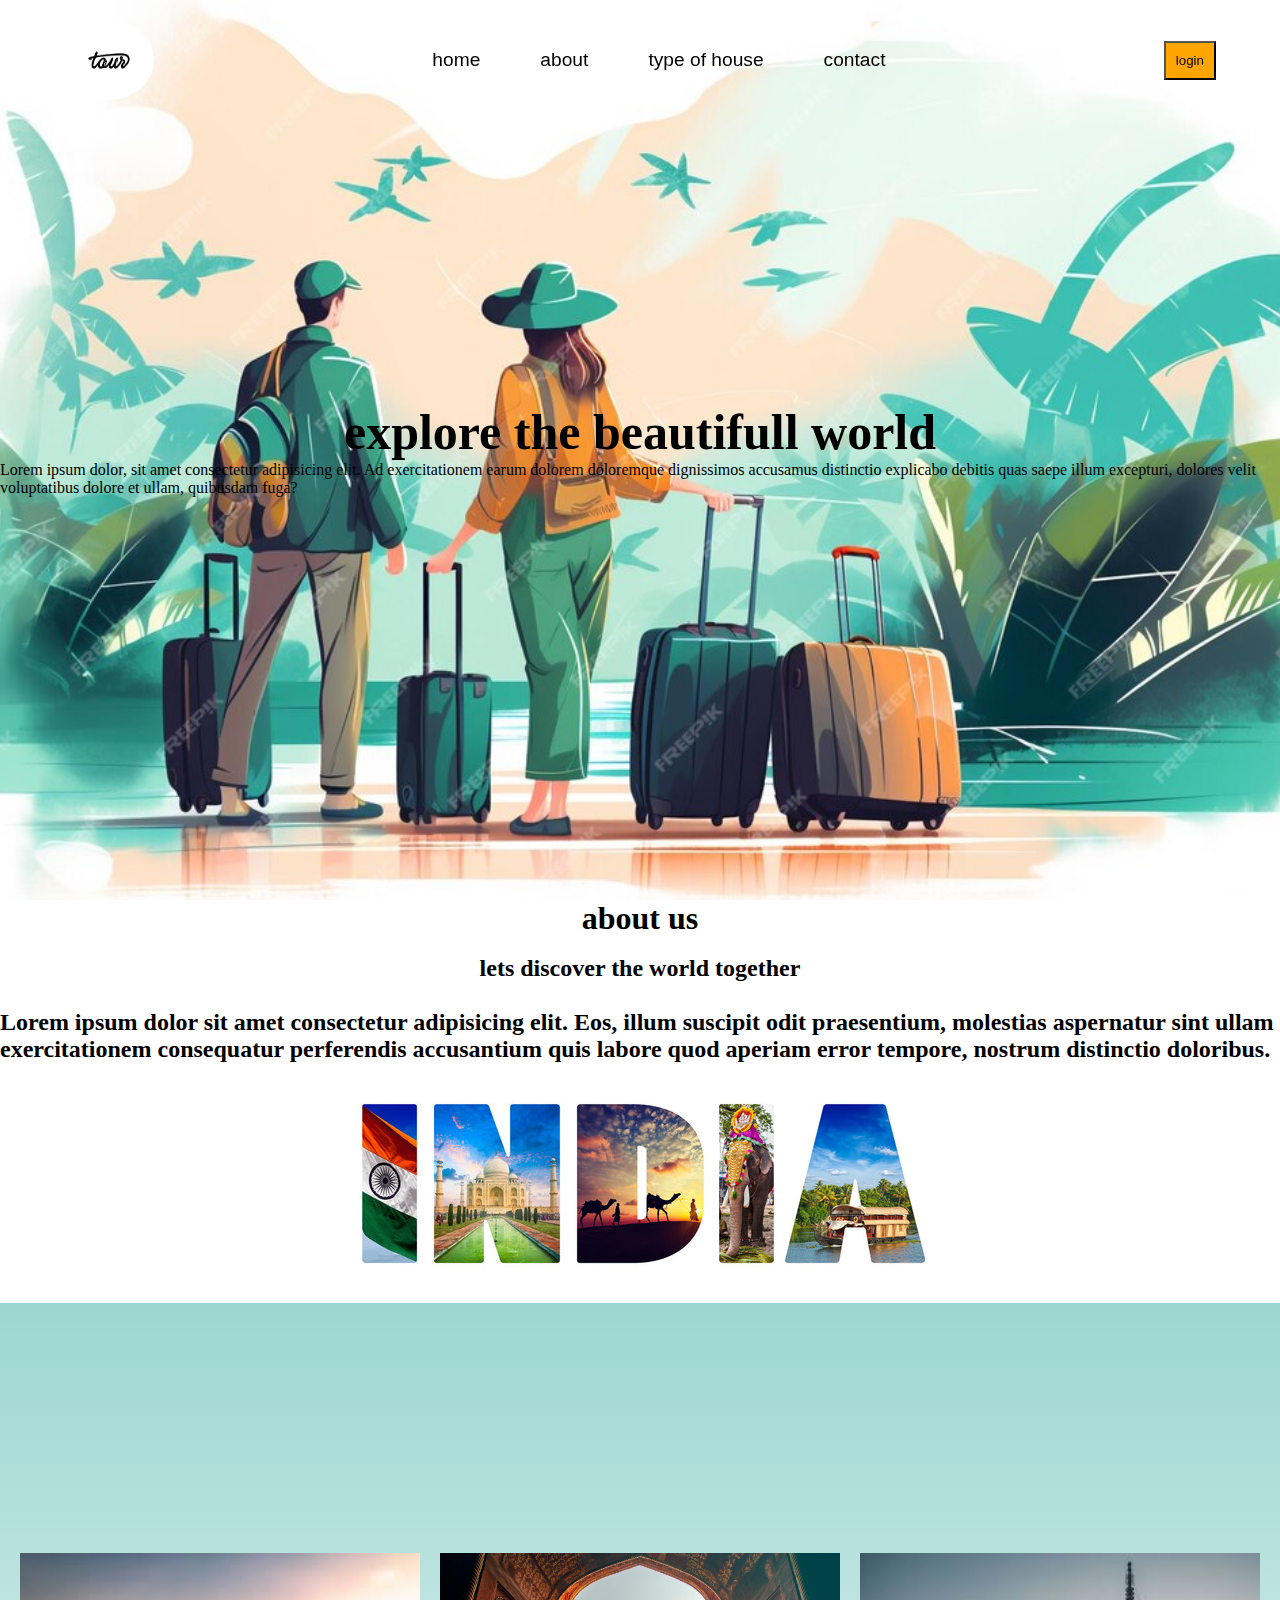
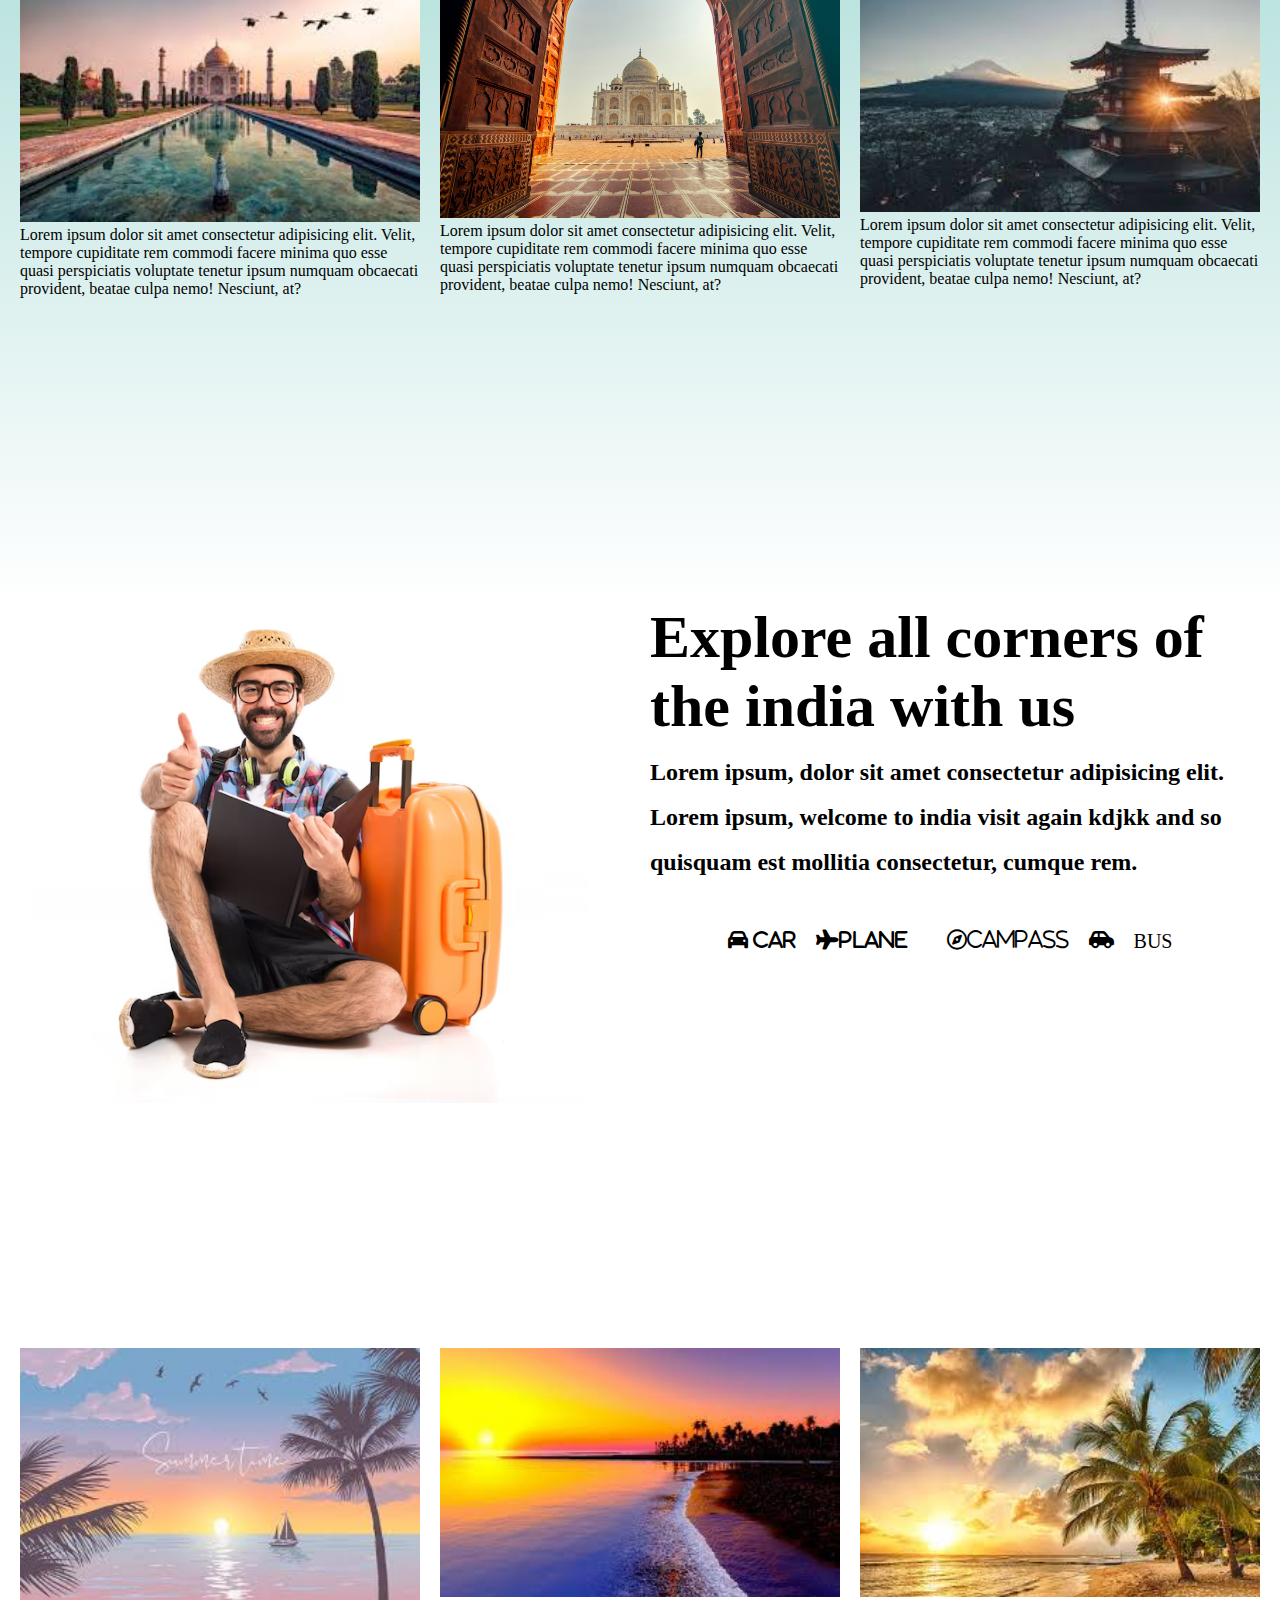
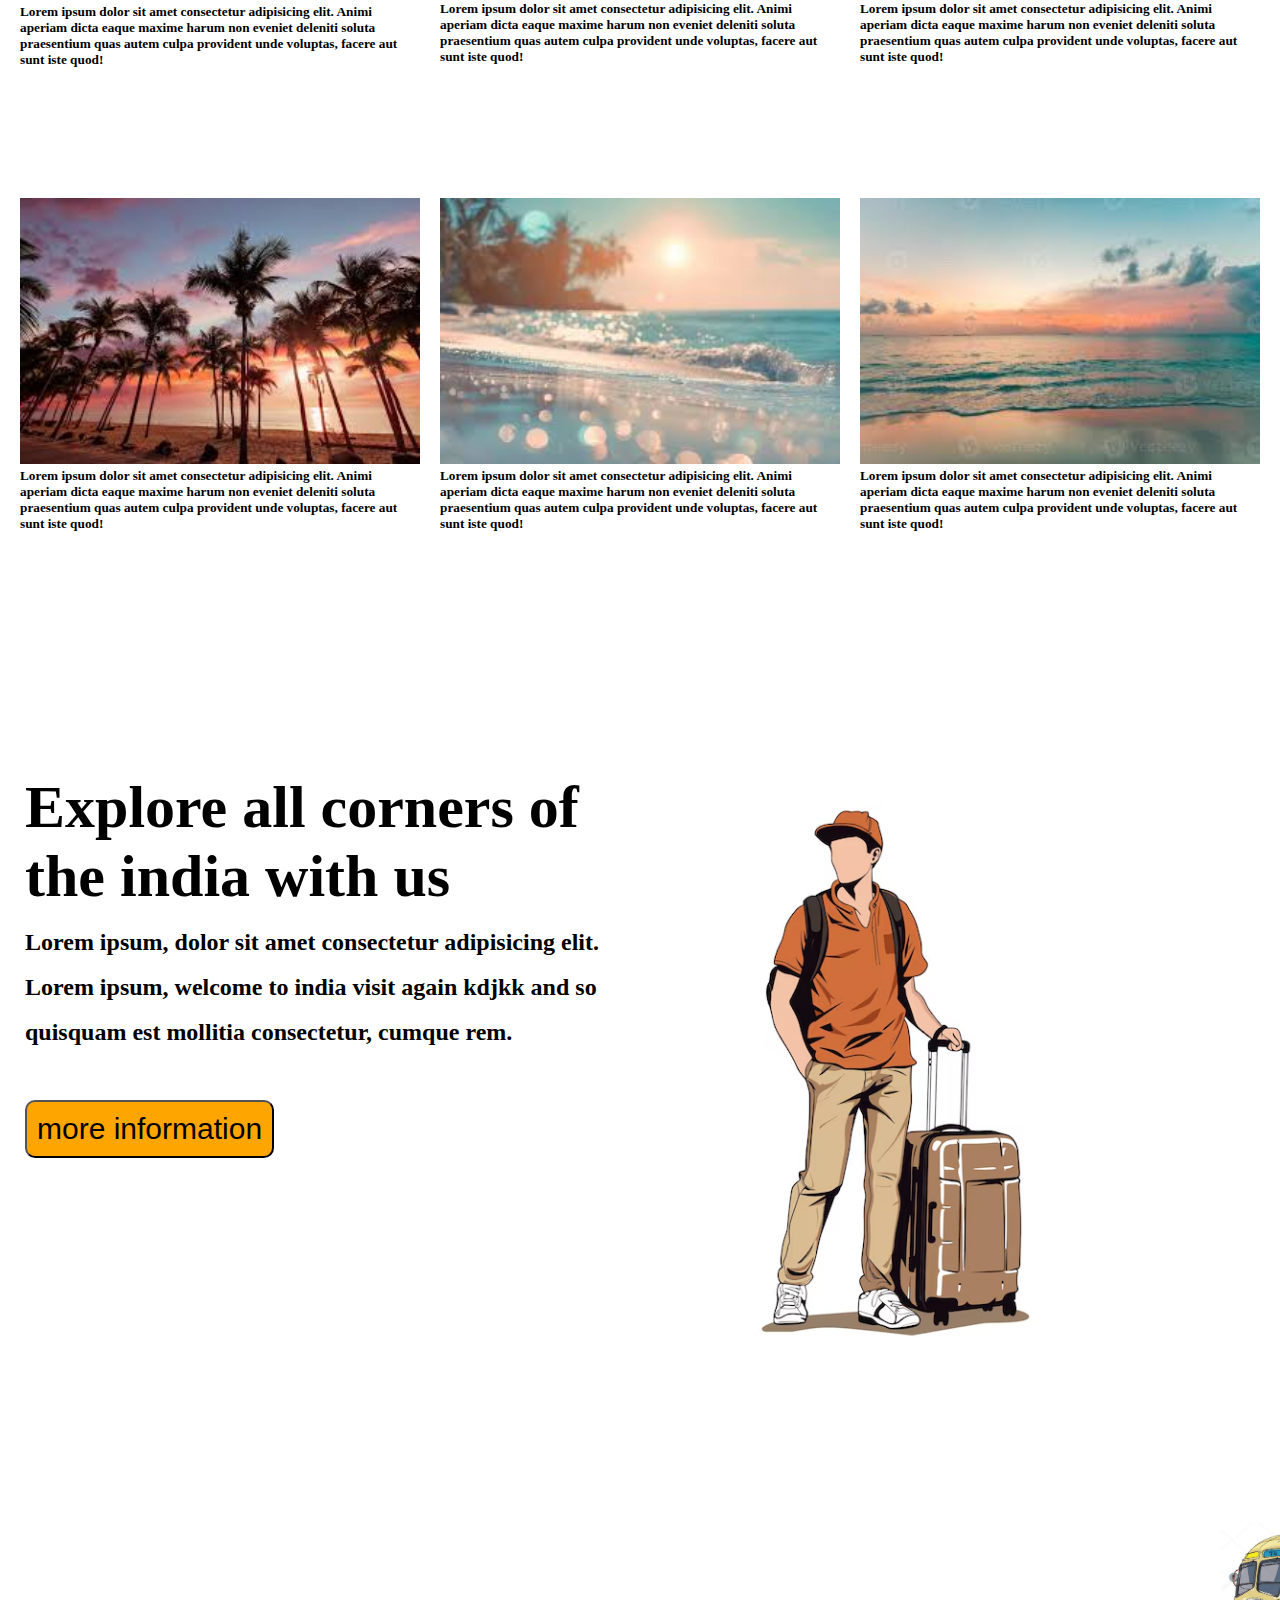
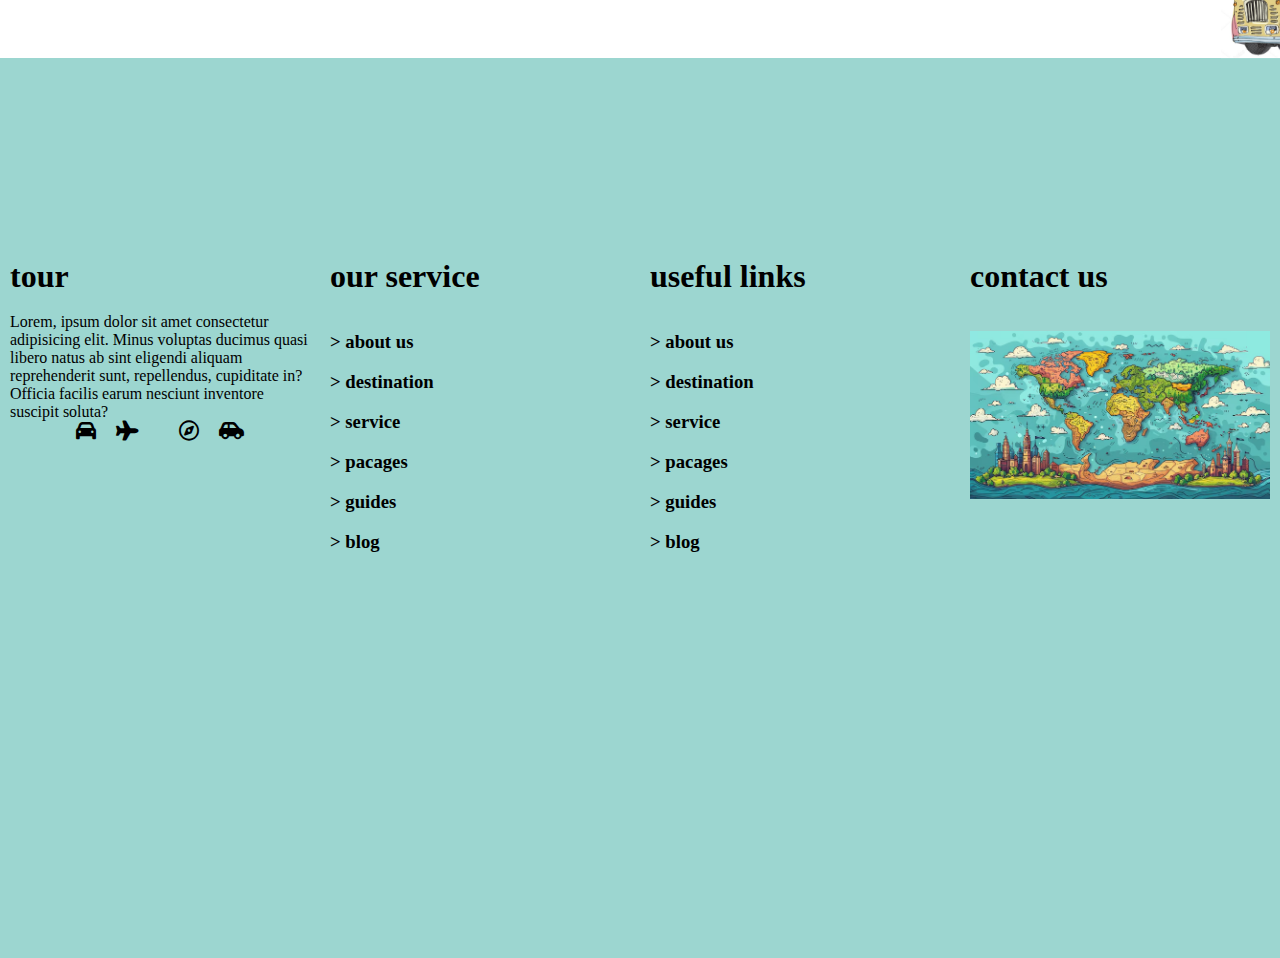
==== index.html @ 8ca603d1 "final coomiit" ====
<!DOCTYPE html>
<html lang="en">
<head>
    <meta charset="UTF-8">
    <meta name="viewport" content="width=device-width, initial-scale=1.0">
    <title>css level two</title>
    <link rel="stylesheet" href="style.css">
    <link rel="stylesheet" href="https://cdnjs.cloudflare.com/ajax/libs/font-awesome/6.7.2/css/all.min.css">
</head>
<body>
<header id="toppart">
    <img src="tour.png" alt="logo">
    <nav >
        <ul>
            <li><a href="">home</a></li>
            <li><a href="">about</a></li>
            <li><a href="">type of house</a></li>
            <li><a href="">contact</a></li>
        </ul>
    </nav>
    <button>login</button>
</header>


<!-- nav code ends here -->

<main>
    <section id="home">
        <h1 class="head">explore the beautifull world</h1>
        <p style width="50%">Lorem ipsum dolor, sit amet consectetur adipisicing elit. Ad exercitationem earum dolorem doloremque dignissimos accusamus distinctio explicabo debitis quas saepe illum excepturi, dolores velit voluptatibus dolore et ullam, quibusdam fuga?</p>


    </section>

    <!-- home section ebds here -->

    <section id="about">
        <span class="aboutus ">
            <h1>about us</h1><br>
        <h2>lets discover the world together<h2><br>
            <p>Lorem ipsum dolor sit amet consectetur adipisicing elit. Eos, illum suscipit odit praesentium, molestias aspernatur sint ullam exercitationem consequatur perferendis accusantium quis labore quod aperiam error tempore, nostrum distinctio doloribus.</p>
            <div class="india"><img src="india.jpg" alt=""></div>
        </span>
    </section>
    
     
     <div class="cards">
        <div><img src="card 1.jpg" alt="" width="400px"><p>Lorem ipsum dolor sit amet consectetur adipisicing elit. Velit, tempore cupiditate rem commodi facere minima quo esse quasi perspiciatis voluptate tenetur ipsum numquam obcaecati provident, beatae culpa nemo! Nesciunt, at?</p></div>
        <div><img src="card 4.jpg" alt="" width="400px"><p>Lorem ipsum dolor sit amet consectetur adipisicing elit. Velit, tempore cupiditate rem commodi facere minima quo esse quasi perspiciatis voluptate tenetur ipsum numquam obcaecati provident, beatae culpa nemo! Nesciunt, at?</p></div>
        <div><img src="card 10.jpg" alt="" width="400px"><p>Lorem ipsum dolor sit amet consectetur adipisicing elit. Velit, tempore cupiditate rem commodi facere minima quo esse quasi perspiciatis voluptate tenetur ipsum numquam obcaecati provident, beatae culpa nemo! Nesciunt, at?</p></div>
     </div> 
     

    <div class="container">
        <div class="man"><img src="man bag 2.avif" alt="" height="500px"></div>
        <div>
            <h1 class="ex">Explore all corners of the india  with us</h1><br>
           <H2>Lorem ipsum, dolor sit amet consectetur adipisicing elit.</H2><br>
           <H2>Lorem ipsum, welcome to india visit again kdjkk and so </H2><br>
           <H2> quisquam est mollitia consectetur, cumque rem.</H2><br>
            <br><br>
            
                <span class="icons"><i class="fa-solid fa-car"> CAR</i>
                <i class="fa-solid fa-plane">PLANE</i>
                <i class="fa-light fa-globe"></i>
                <!-- <i class="fa-solid fa-location-dot"></i> -->
                <i class="fa-regular fa-compass">campass</i>
                <i class="fa-solid fa-car-side"></i>BUS</span>
                
        </div>
    </div>
   <section2 >
    <div class="parent">
        <div><img src="img10.jpg" alt="" width="400px">
        <h5>Lorem ipsum dolor sit amet consectetur adipisicing elit. Animi aperiam dicta eaque maxime harum non eveniet deleniti soluta praesentium quas autem culpa provident unde voluptas, facere aut sunt iste quod!</h5></div>
        <div><img src="img16.jpg" alt="" width="400px"><h5>Lorem ipsum dolor sit amet consectetur adipisicing elit. Animi aperiam dicta eaque maxime harum non eveniet deleniti soluta praesentium quas autem culpa provident unde voluptas, facere aut sunt iste quod!</h5></div>
        <div><img src="img15.jpg" alt="" width="400px"><h5>Lorem ipsum dolor sit amet consectetur adipisicing elit. Animi aperiam dicta eaque maxime harum non eveniet deleniti soluta praesentium quas autem culpa provident unde voluptas, facere aut sunt iste quod!</h5></div>
       
    </div>
    <div class="parent">
        <div><img src="img13.jpg" alt="" width="400px"><h5>Lorem ipsum dolor sit amet consectetur adipisicing elit. Animi aperiam dicta eaque maxime harum non eveniet deleniti soluta praesentium quas autem culpa provident unde voluptas, facere aut sunt iste quod!</h5></div>
        <div><img src="img14.jpg" alt="" width="400px"><h5>Lorem ipsum dolor sit amet consectetur adipisicing elit. Animi aperiam dicta eaque maxime harum non eveniet deleniti soluta praesentium quas autem culpa provident unde voluptas, facere aut sunt iste quod!</h5></div>
        <div><img src="img12.jpg" alt="" width="400px"><h5>Lorem ipsum dolor sit amet consectetur adipisicing elit. Animi aperiam dicta eaque maxime harum non eveniet deleniti soluta praesentium quas autem culpa provident unde voluptas, facere aut sunt iste quod!</h5></div>
       
    </div>
   </section2>
   <!-- section 2 ends here -->
    <section3>
        <div class="container2">
            <div> <h1 class="ex">Explore all corners of the india  with us</h1><br>
                <H2>Lorem ipsum, dolor sit amet consectetur adipisicing elit.</H2><br>
                <H2>Lorem ipsum, welcome to india visit again kdjkk and so </H2><br>
                <H2> quisquam est mollitia consectetur, cumque rem.</H2><br>
                 <br><br>
                 <button class="btn">more information</button>
                 </div>
            <div class="cartoon"><img src="manbag 4.avif" alt="" height="600px"></div>
        </div>

    </section3>
    <div id="marquee">
        <marquee behavior="leftt" direction="left">
            <img src="bus.jpg" alt=""></marquee>
    </div>
    
        <div class="footer">
            <div >
                
                <h1>tour</h1><br>
                <p>Lorem, ipsum dolor sit amet consectetur adipisicing elit. Minus voluptas ducimus quasi libero natus ab sint eligendi aliquam reprehenderit sunt, repellendus, cupiditate in? Officia facilis earum nesciunt inventore suscipit soluta?</p>
                <span class="icons"><i class="fa-solid fa-car"> </i>
                    <i class="fa-solid fa-plane"></i>
                    <i class="fa-light fa-globe"></i>
                    <!-- <i class="fa-solid fa-location-dot"></i> -->
                    <i class="fa-regular fa-compass"></i>
                    <i class="fa-solid fa-car-side"></i></span>
            </div>
            <div>
                <h1>our service</h1><br><br>
                <h3>> about us</h3><br>
                <h3>> destination</h3><br>
                <h3>> service</h3><br>
                <h3>> pacages</h3><br>
                <h3>> guides</h3><br>
                <h3>> blog</h3><br>
            </div>
            <div>
                <h1>useful links</h1><br><br>
                <h3>> about us</h3><br>
                <h3>> destination</h3><br>
                <h3>> service</h3><br>
                <h3>> pacages</h3><br>
                <h3>> guides</h3><br>
                <h3>> blog</h3><br>
            </div>
            <div>
                <h1>contact us</h1><br><br>
                <img src="map.avif" alt="" width="300px">

            </div>
            
        </div>
        





</main>


</body>
    
</body>
</html>
---- style.css ----
*{
    padding: 0px;
    margin: 0px;
    box-sizing: border-box;
}
#toppart{
    width:90%;
    height: 50px;
    display: flex;
    flex-wrap:wrap ;
    justify-content: space-between; 
    align-items: center;
    background-color:white;
    margin: auto;
    /* border-radius: 50px; */
    position: fixed;
    top: 20px;
    left: 5%;
    background: transparent;
    }
    #toppart img{
        width: 90px;
        height: 80px;
        border-radius: 50%;
        
    }
    #toppart nav ul{
        display: flex;
        gap: 60px;
        list-style: none;
        

    }

    #toppart nav ul li a{
        text-decoration:none ;
        font-family:"jaro",sans-serif;
        font-size:larger ;
        color:black;
        
    }
    #toppart nav ul li a:hover{
        background-color: rgb(147, 217, 155);
        border-radius: 20%;
        padding-left: 15px;
        padding-right: 15px;
        padding-top: 5px;
        padding-bottom: 5px;
        transition: 0.5s;
    }
    #toppart button{
        padding: 10px;
        /* border-top-right-radius: 20px;
        border-bottom-left-radius: 20px        ; */
        background-color: orange;
    }

#home{
    width: 100%;
    height: 100vh;
    background-image: url(poster\ 6.jpg);
    background-repeat: no-repeat;
    background-size:cover ;
    background-position: center;
    color:black;
    display: flex;
    flex-wrap: wrap;
    flex-direction: column ;
    justify-content: center;
    align-items: center;
}
.head{
    font-size: 50px;
}
.aboutus{
    display: flex;
    flex-wrap: wrap;
    flex-direction: column ;
    justify-content: center;
    align-items: center;

}
.aboutus div{
    display: flex;
    flex-wrap: wrap;
    flex-direction: column ;
    justify-content: center;
    align-items: center;

}
.india:hover{
    transform: scale(0.9);
    transition:1s ;
}
.cards{
    width: 100%;
    height: 100vh;
     display: flex;
    flex-wrap: wrap;
    justify-content: center;
    align-items: center;
    gap: 20px;
    background: linear-gradient(to bottom,rgb(156, 214, 208),white);
    
}
.cards div{
    height: 400px;
    width: 400px;
    
}
.cards div:hover{
    transform: scale(1.2);
    transition: 1s;
}
.container{
    width: 100%;
    height: 80vh;
    display: flex;
    flex-wrap: wrap;
    justify-content: center;
    gap: 20px;
    
    
}
.container div{
    height: 500px;
    width: 600px;
  
}
.ex{
    font-size: 60px;
    font-family:cursive;
}
.man:hover{
    transform:scale(0.9);
    transition: 1s;
    
}
.icons{
    font-size: 20px;
    display: flex;
    justify-content:center;
     gap: 20px;
}
.parent{
    height: 50vh;
    width: 100%;
    /* border: 1px,solid,black; */
    /* background: linear-gradient(to top,rgb(156, 214, 208),white); */
    display: flex;
    flex-wrap: wrap;
    justify-content: center;
    align-items: center;
    gap:20px;
}
.parent div{
    width: 400px;
    height: 400px;
   

}
.parent div:hover{
    transform: scale(0.9);
    transition: 1s;
}

.container2{
    width: 100%;
    height: 100vh;
    /* border: 1px,solid,black; */
    display: flex;
    flex-wrap: wrap;
    justify-content: center;
    align-items: center;
    gap:30px
}
.container2 div{
    height: 600px;
    width: 600px;
    /* border: 1px,solid,black; */
}
.cartoon:hover{
    transform: scale(0.9);
    transition: 1s;
}
.btn{
    font-size: 30px;
    padding: 10px;
    /* border-top-right-radius: 20px;
    border-bottom-left-radius: 20px        ; */
    background-color: orange;
    border-radius: 10px;
    

}
#marquee{
    height: 15vh;
    font-size: 30px;
}
#marquee img{
    height: 15vh;
    font-size: 30px;
}
.footer{
    width: 100%;
    height: 100vh;
    
    display: flex;
    flex-wrap: wrap;
    justify-content: center;
    align-items: center;
    gap:20px;
}
.footer div{
    width: 300px;
    height: 500px;
    /* border: 1px,solid,black; */

}
.footer{
    background-color: rgb(156, 214, 208);
}
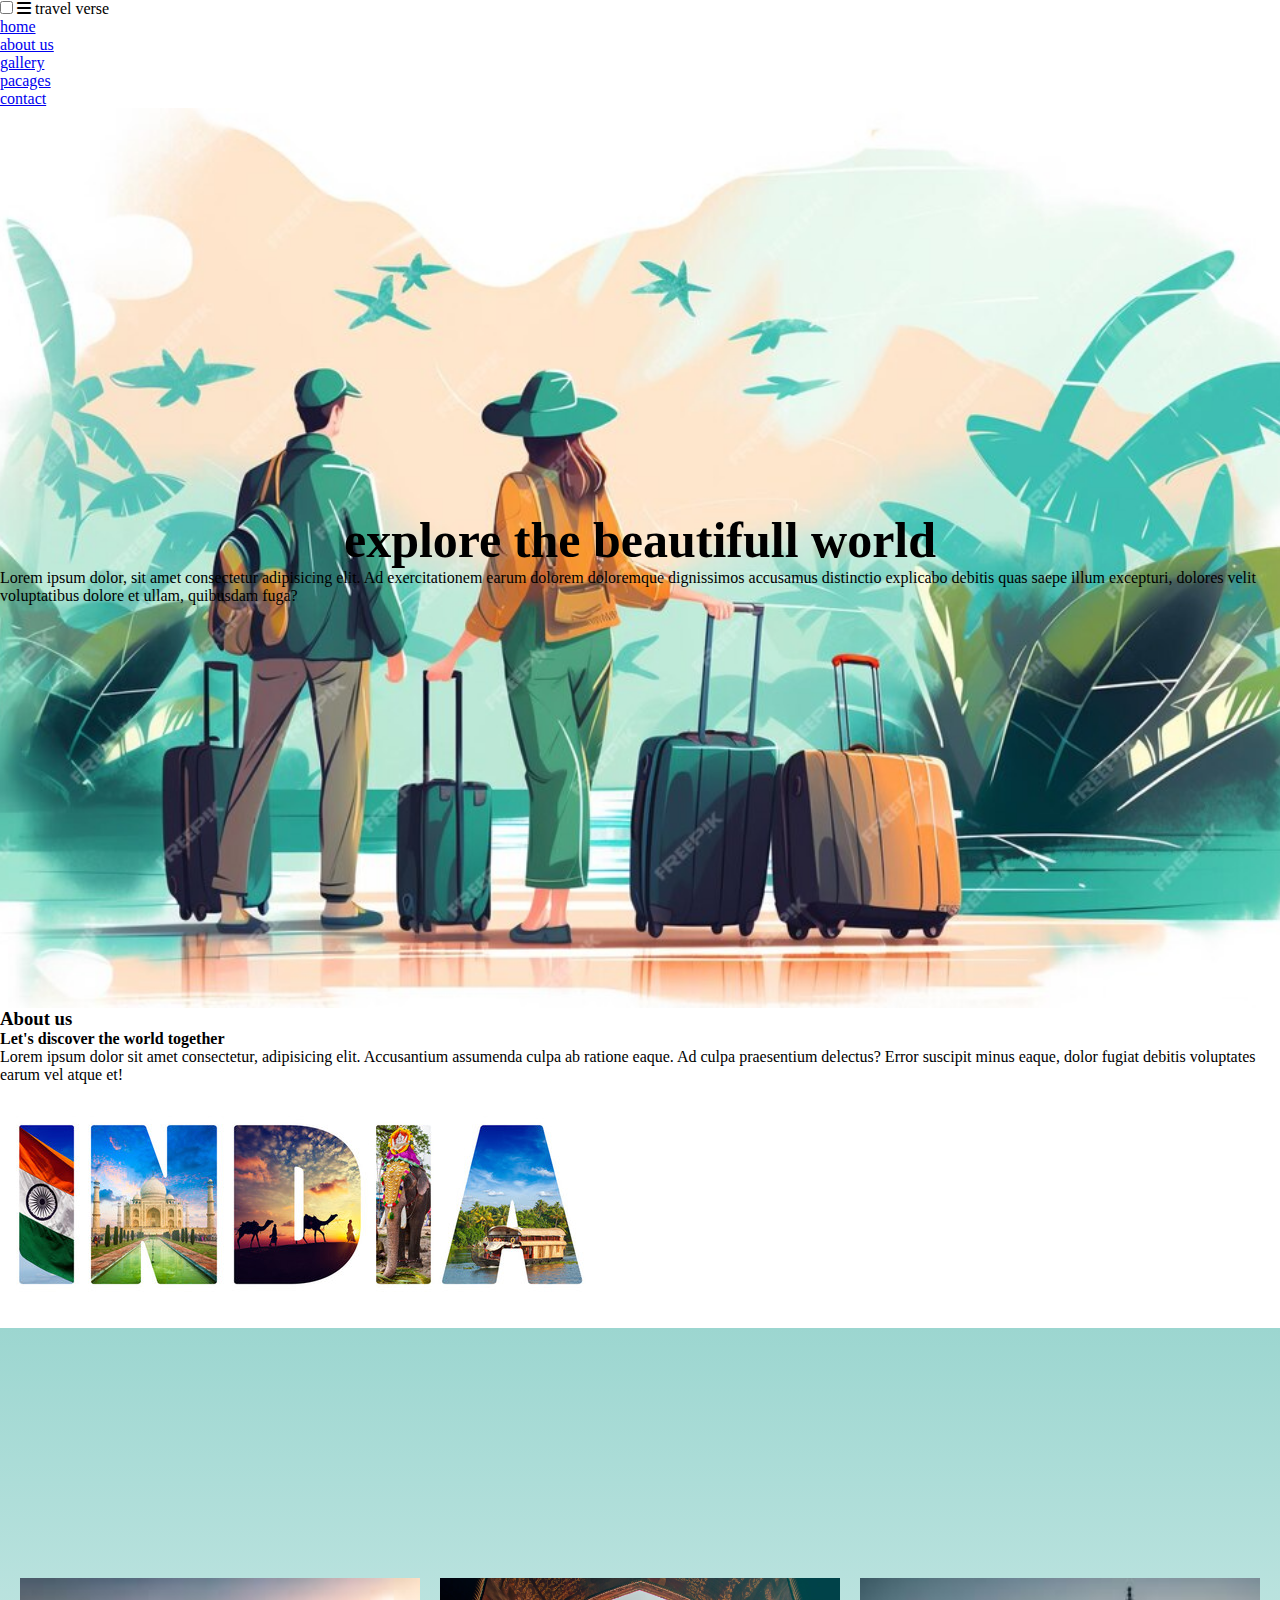
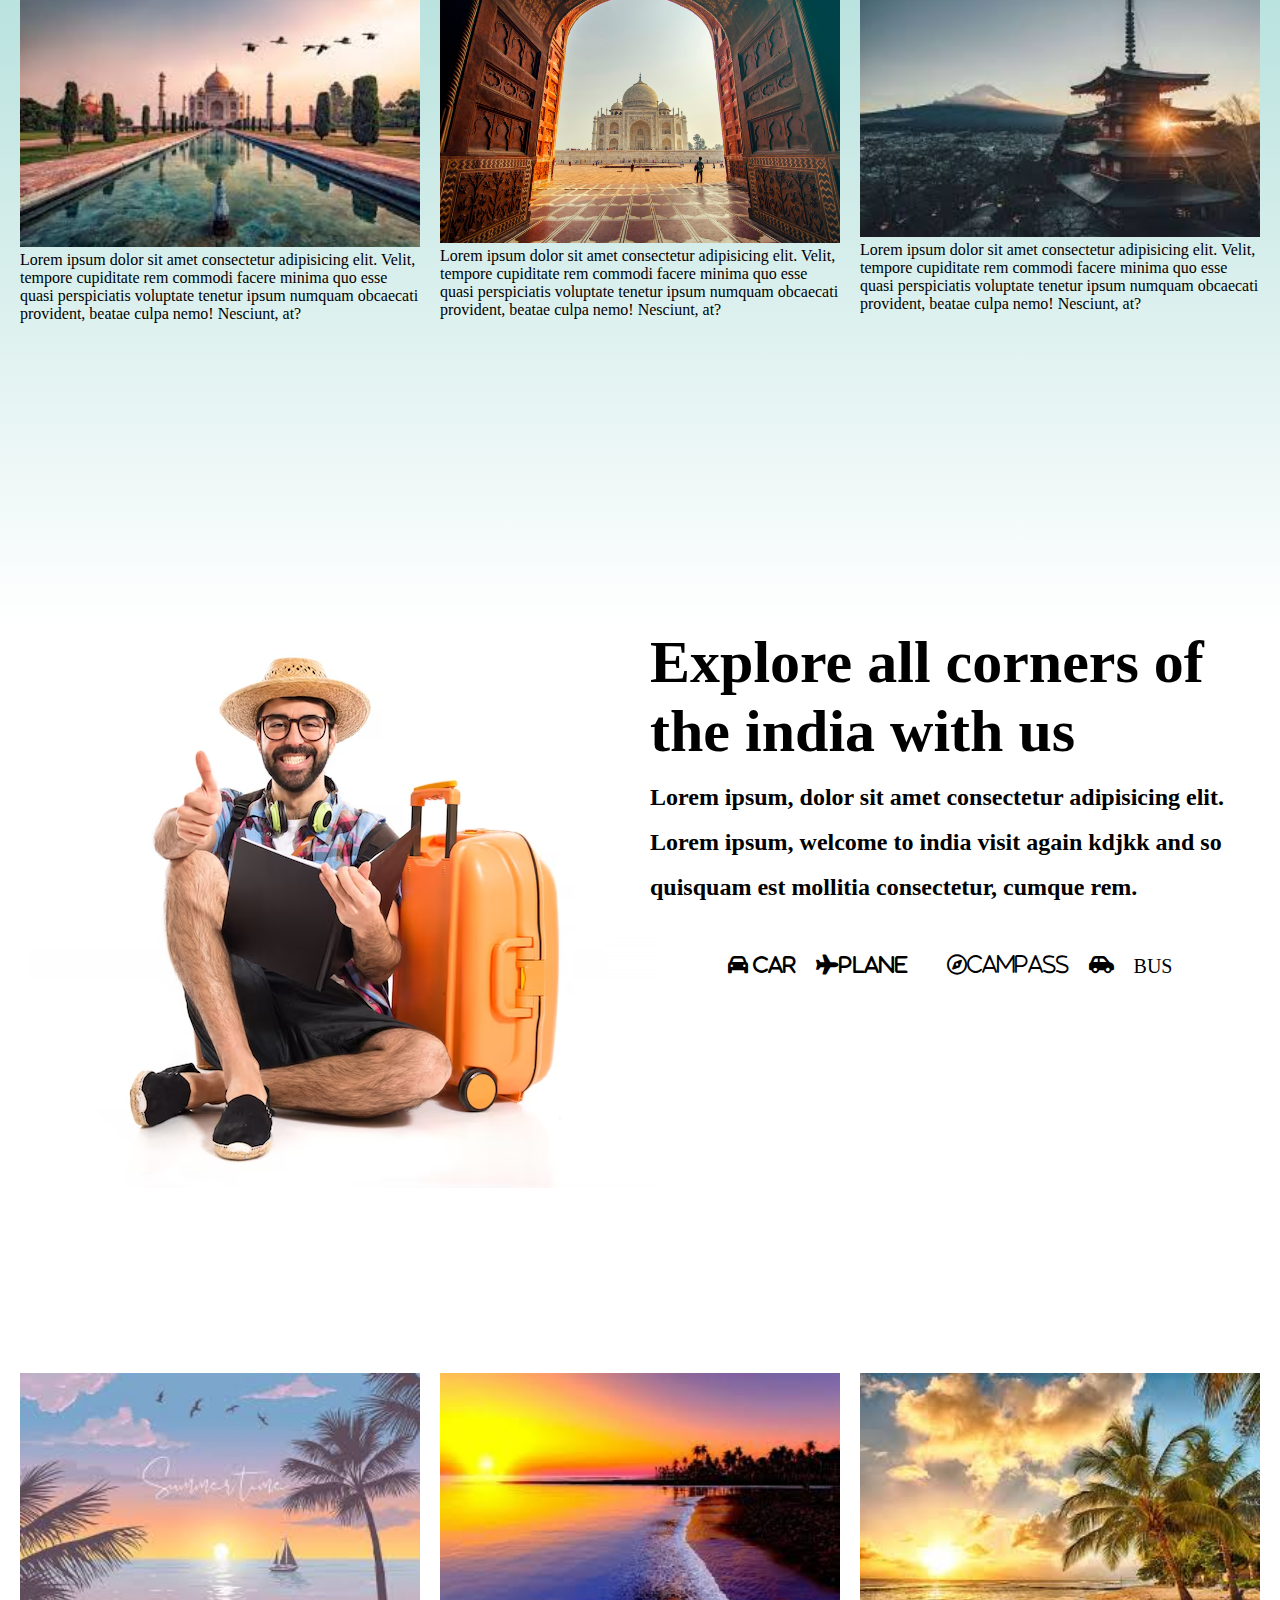
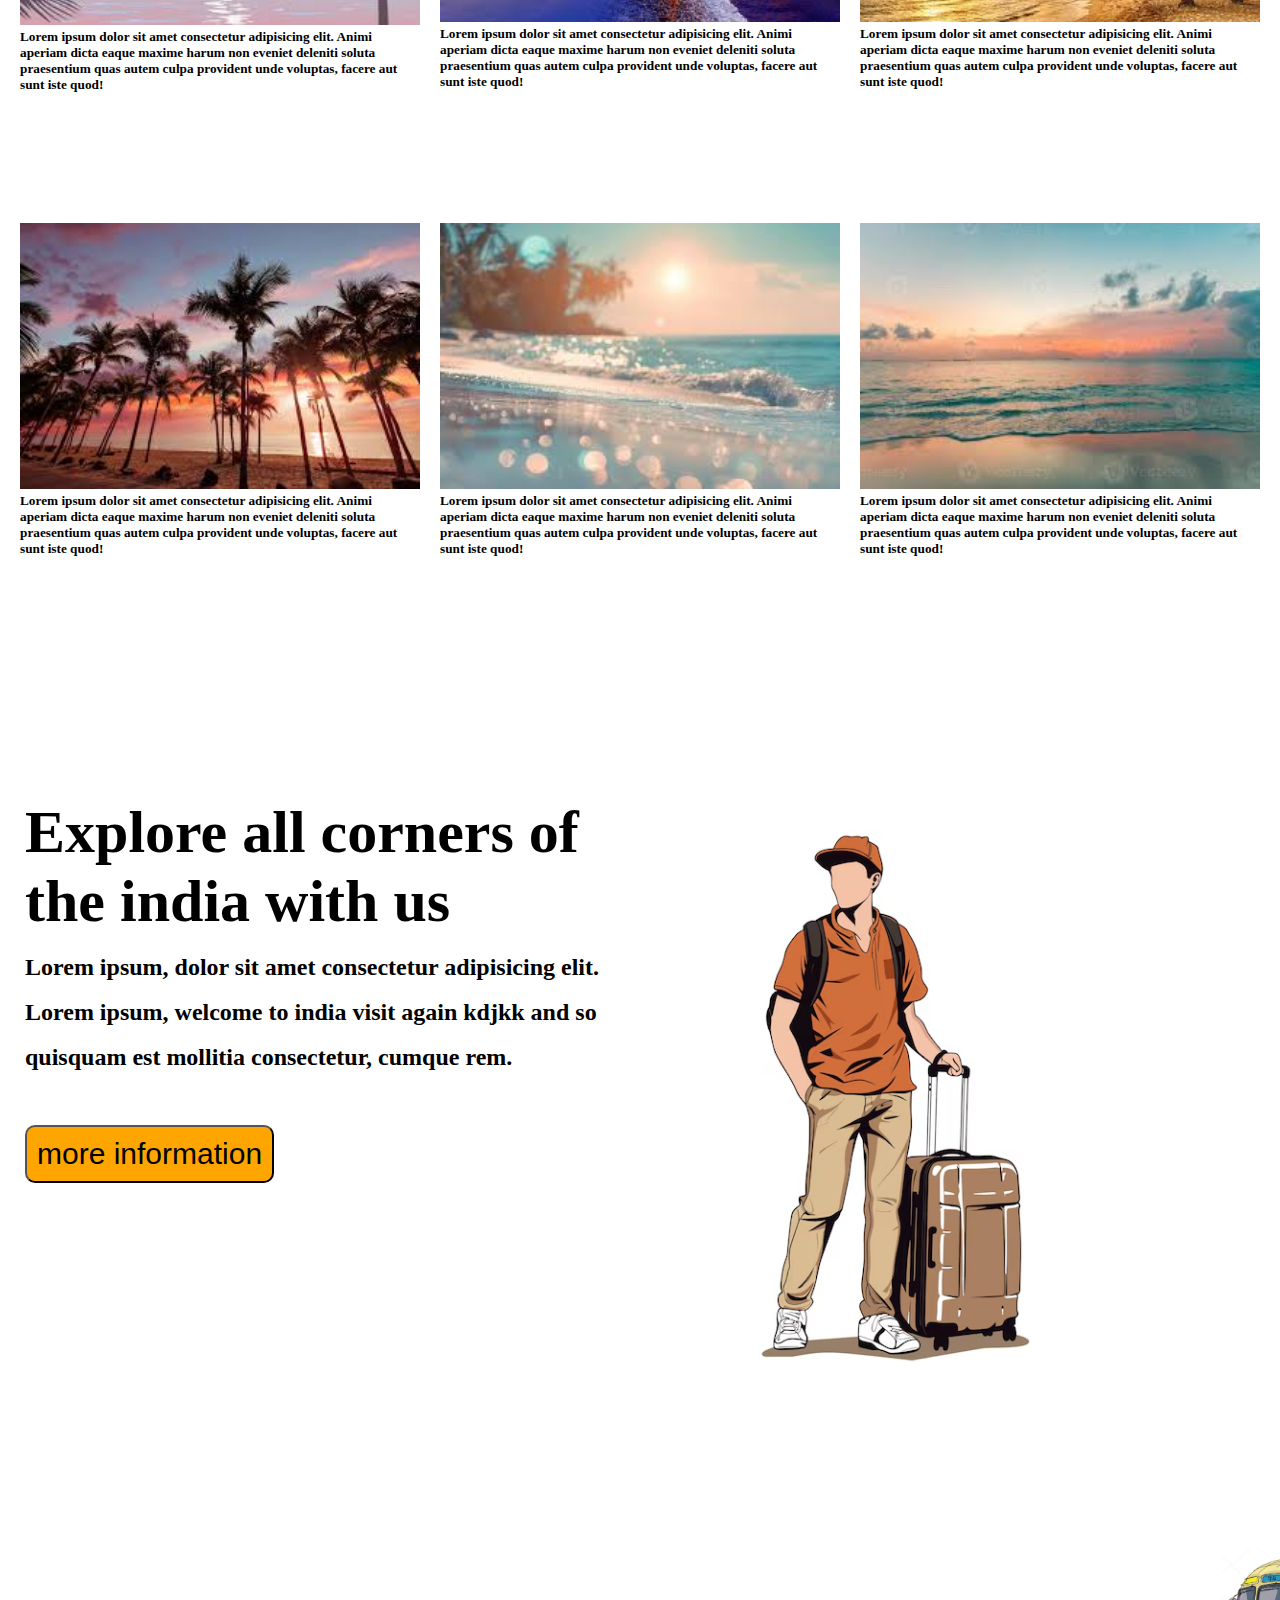
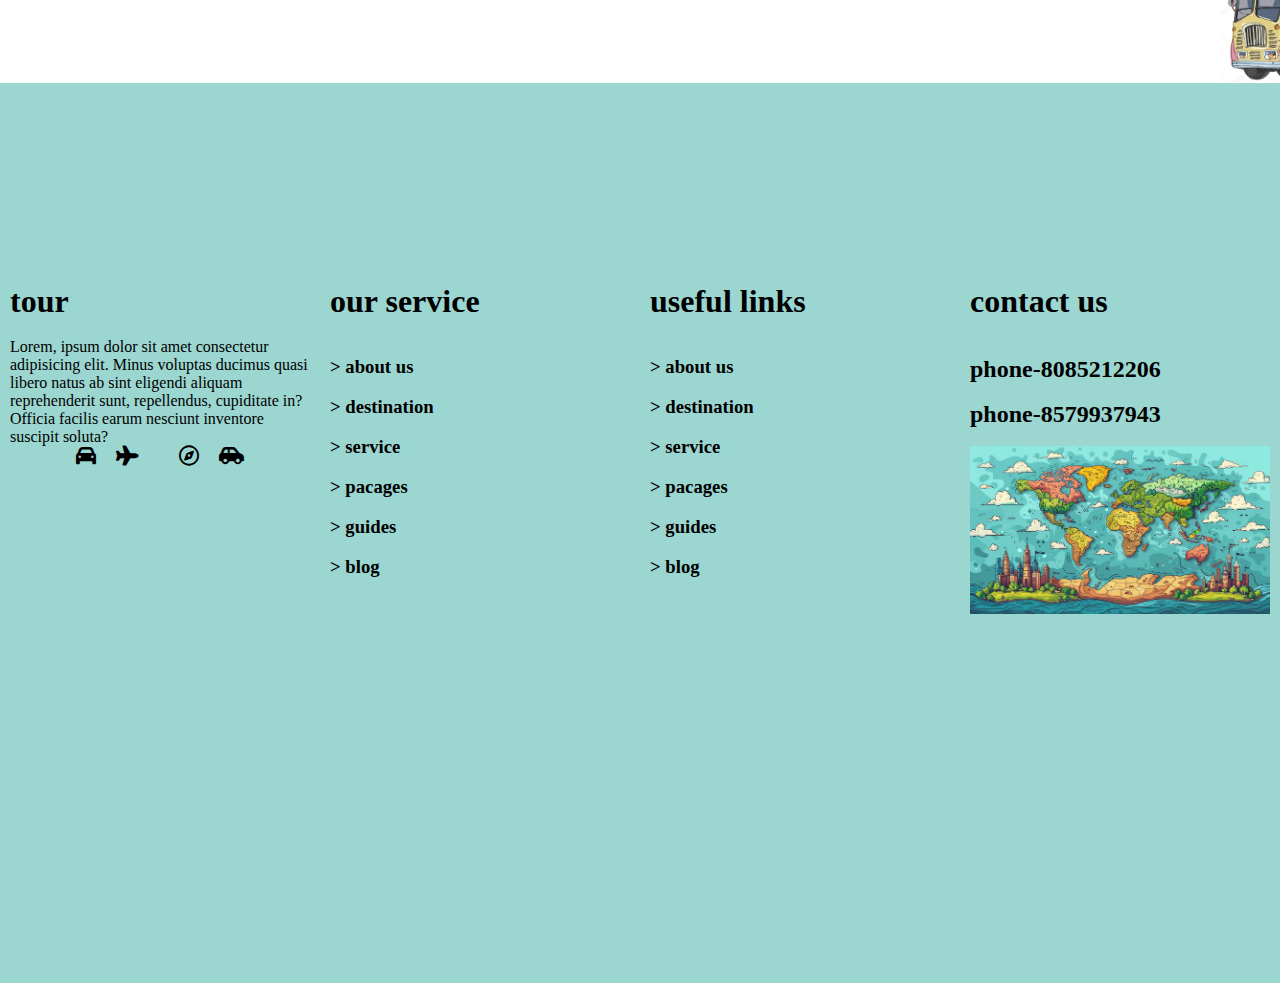
==== commit 4796dc2c: "new commit" ====
--- a/index.html
+++ b/index.html
@@ -8,19 +8,19 @@
     <link rel="stylesheet" href="https://cdnjs.cloudflare.com/ajax/libs/font-awesome/6.7.2/css/all.min.css">
 </head>
 <body>
-<header id="toppart">
-    <img src="tour.png" alt="logo">
-    <nav >
-        <ul>
-            <li><a href="">home</a></li>
-            <li><a href="">about</a></li>
-            <li><a href="">type of house</a></li>
-            <li><a href="">contact</a></li>
-        </ul>
-    </nav>
-    <button>login</button>
-</header>
-
+<nav>
+    <input type="checkbox" id="check">
+    <label for="check" id="checkbtn"><i class="fa-solid fa-bars"></i></label>
+    <label class="logo">travel verse</label>
+    <ul>
+        <li><a class="active" href="#"> home </a></li>
+        <li><a href="about.html">about us</a></li>
+        <li><a href="#">gallery</a></li>
+        <li><a href="#">pacages</a></li>
+        <li><a href="contact.html">contact</a></li>
+        
+    </ul>
+</nav>
 
 <!-- nav code ends here -->
 
@@ -33,15 +33,13 @@
     </section>
 
     <!-- home section ebds here -->
+     <section class="india">
+        <h3>About us</h3>
+        <h4>Let's discover the world together</h4>
+        <p>Lorem ipsum dolor sit amet consectetur, adipisicing elit. Accusantium assumenda culpa ab ratione eaque. Ad culpa praesentium delectus? Error suscipit minus eaque, dolor fugiat debitis voluptates earum vel atque et!</p>
+        <div class="img"><img src="/india.jpg" alt="image"></div>
 
-    <section id="about">
-        <span class="aboutus ">
-            <h1>about us</h1><br>
-        <h2>lets discover the world together<h2><br>
-            <p>Lorem ipsum dolor sit amet consectetur adipisicing elit. Eos, illum suscipit odit praesentium, molestias aspernatur sint ullam exercitationem consequatur perferendis accusantium quis labore quod aperiam error tempore, nostrum distinctio doloribus.</p>
-            <div class="india"><img src="india.jpg" alt=""></div>
-        </span>
-    </section>
+     </section>
     
      
      <div class="cards">
@@ -52,7 +50,7 @@
      
 
     <div class="container">
-        <div class="man"><img src="man bag 2.avif" alt="" height="500px"></div>
+        <div class="man"><img src="/man bag 2.avif" alt=""></div>
         <div>
             <h1 class="ex">Explore all corners of the india  with us</h1><br>
            <H2>Lorem ipsum, dolor sit amet consectetur adipisicing elit.</H2><br>
@@ -99,10 +97,10 @@
 
     </section3>
     <div id="marquee">
-        <marquee behavior="leftt" direction="left">
+        <marquee behavior="left" direction="left">
             <img src="bus.jpg" alt=""></marquee>
     </div>
-    
+    <section class="end">
         <div class="footer">
             <div >
                 
@@ -135,12 +133,14 @@
             </div>
             <div>
                 <h1>contact us</h1><br><br>
+                <h2>phone-8085212206</h2><br>
+                <h2>phone-8579937943</h2><br>
                 <img src="map.avif" alt="" width="300px">
 
             </div>
             
         </div>
-        
+        </section>
 
 
 
